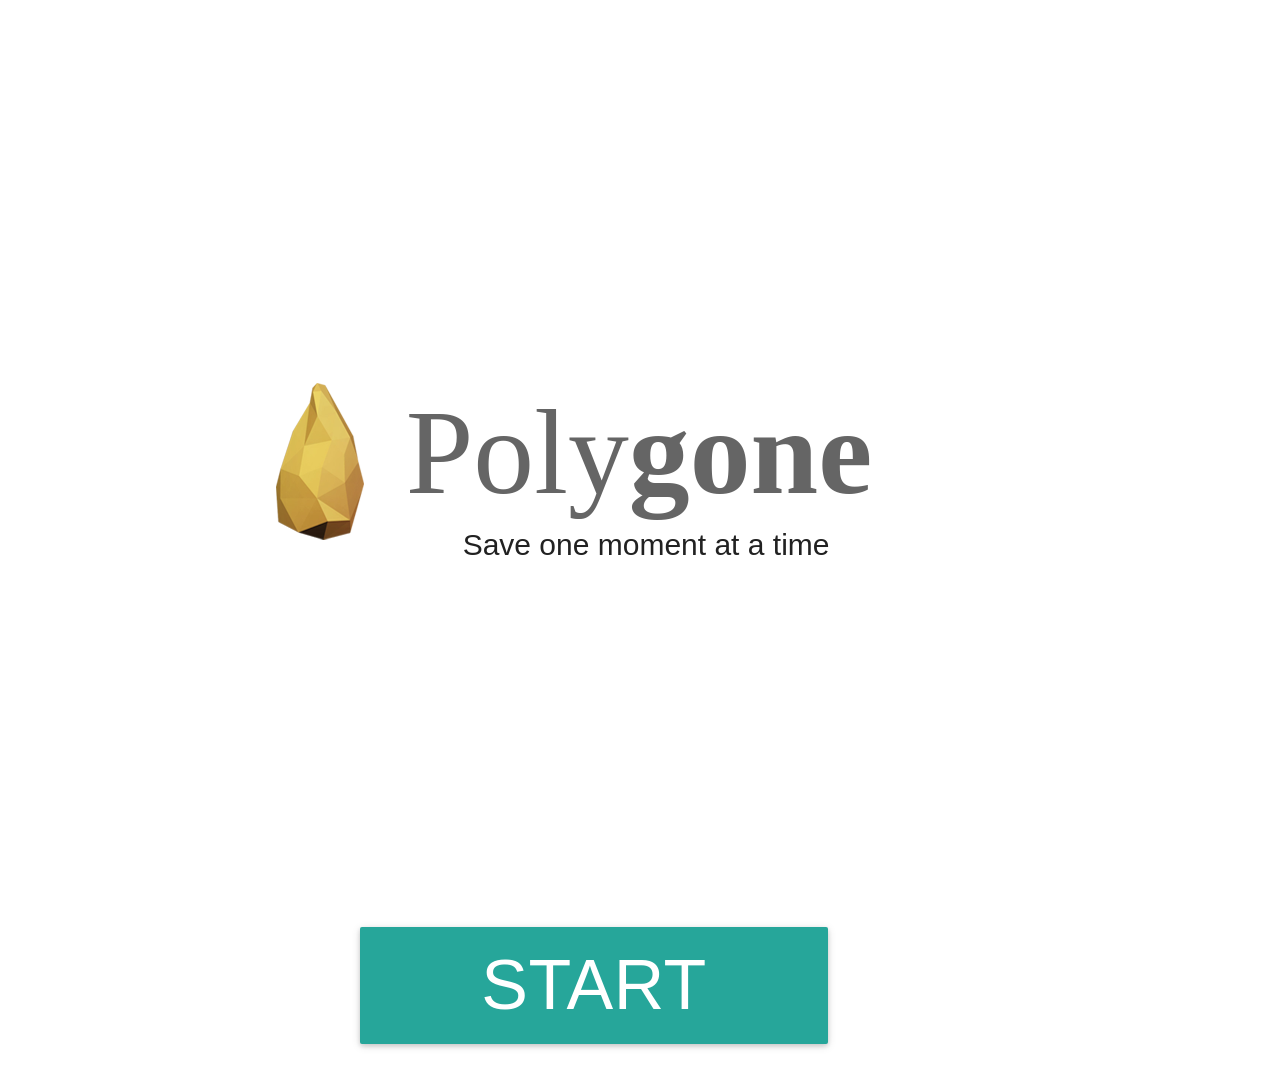
==== page2.html @ 6eb34884 "page 1 done Made first page" ====
<html>

<head>
    <link type="text/css" rel=stylesheet href="css/materialize.css" media="screen,projection">

    <link type="text/css" rel="stylesheet" href="css/animate.css">
    <link type="text/css" rel="stylesheet" href="css/style.css">
    <script src="js/jquery.min.js"></script>
    <script src="js/jquery.ui.shake.js"></script>
    <script src="js/jquery.md5.js"></script>


    <title>weHack Lift boys</title>
</head>

<body class="white lighten-2">



    <div class="container">
        <div class="row">&nbsp;</div>
        <div class="row">&nbsp;</div>
        <div class="row">&nbsp;</div>
        <div class="row">&nbsp;</div>
        <div class="row">&nbsp;</div>
        <div class="row">&nbsp;</div>
        <div class="row">&nbsp;</div>
        <div class="row">&nbsp;</div>
        <div class="row">&nbsp;</div>

        <div class="row" id="top">
            <div class="col s2 offset-s1" id="first"></div>
            <div class="col s8" id="second"> &nbsp;Poly<span id="gone">gone</span>
            </div>
            <div class="col s7 offset-s1" id="moto">Save one moment at a time</div>

        </div>
        <div class="row">&nbsp;</div>
        <div class="row">&nbsp;</div>
        <div class="row">&nbsp;</div>
        <div class="row">&nbsp;</div>
        <div class="row">&nbsp;</div>
        <div class="row">&nbsp;</div>
        <div class="row">&nbsp;</div>
        <div class="row">&nbsp;</div>
        <div class="row">
            <div class="col s4 offset-s2">

                
                    <a class="waves-effect waves-light btn-large" id="start">Start</a>
                
            </div>
        </div>
    </div>




</body>

</html>
---- css/style.css ----
html {
    overflow: hidden;
}


#first{
    
    background: url(images/Layer-1.png);
    width: 88px;
    height: 157px;
    right: 826px;
}

#second{
    color: #656565;
    font: 200 121.67px Roboto;
}

#gone{
    
    
    font-weight: 900;
}

#top{
    
    
}

#moto{
    font-size: 30px;
    margin-left: 10%;
}

#start{
    height: 117px;
    width: 468px;
    font-size: 70px;
    font: white;
    padding-top: 30px;
}
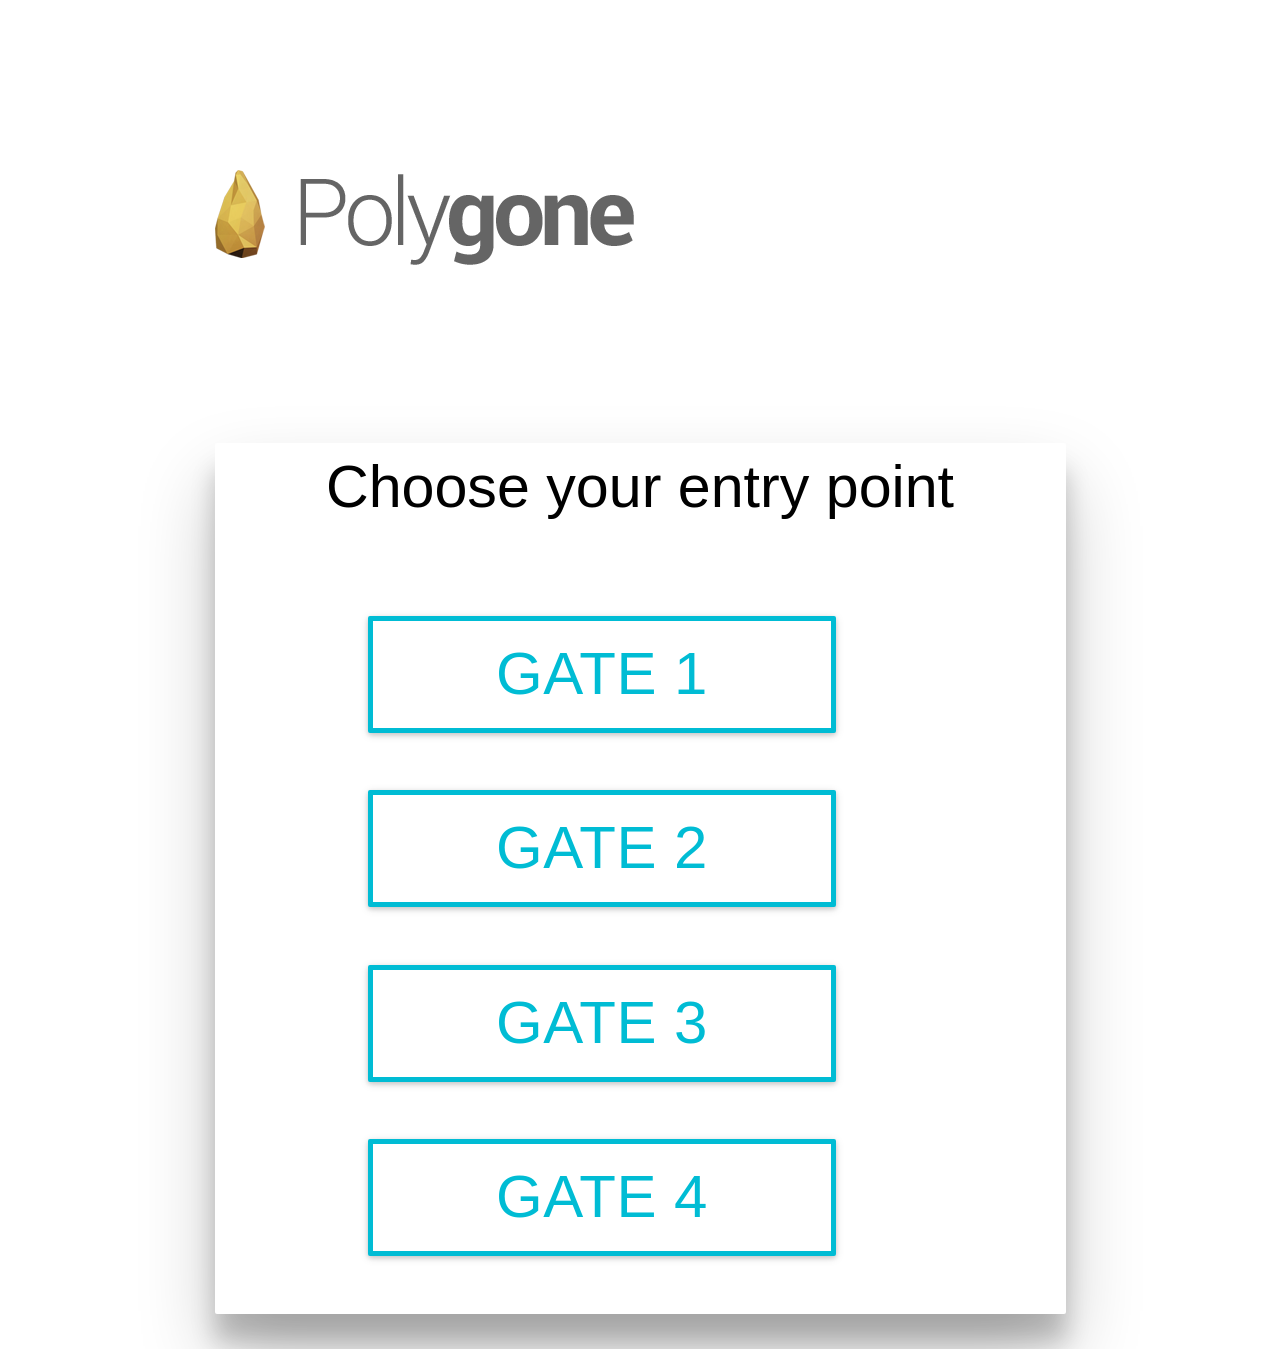
==== commit b9ee11d3: "header added all pages" ====
--- a/page2.html
+++ b/page2.html
@@ -22,35 +22,39 @@
         <div class="row">&nbsp;</div>
         <div class="row">&nbsp;</div>
         <div class="row">&nbsp;</div>
+        <div class="col s8" id = "header"></div>
         <div class="row">&nbsp;</div>
         <div class="row">&nbsp;</div>
         <div class="row">&nbsp;</div>
         <div class="row">&nbsp;</div>
-        <div class="row">&nbsp;</div>
-
-        <div class="row" id="top">
-            <div class="col s2 offset-s1" id="first"></div>
-            <div class="col s8" id="second"> &nbsp;Poly<span id="gone">gone</span>
-            </div>
-            <div class="col s7 offset-s1" id="moto">Save one moment at a time</div>
-
-        </div>
-        <div class="row">&nbsp;</div>
-        <div class="row">&nbsp;</div>
-        <div class="row">&nbsp;</div>
-        <div class="row">&nbsp;</div>
-        <div class="row">&nbsp;</div>
-        <div class="row">&nbsp;</div>
-        <div class="row">&nbsp;</div>
-        <div class="row">&nbsp;</div>
+        
         <div class="row">
-            <div class="col s4 offset-s2">
-
-                
-                    <a class="waves-effect waves-light btn-large" id="start">Start</a>
-                
+            <div class="col s12">
+                <div class="card white z-depth-5" id="card">
+                    <div class="card-content grey-text center-align">
+                        <span class="card-title" id="cardtitle">Choose your entry point</span>
+                        <div class="row">&nbsp;</div>
+                        <div class="row">&nbsp;</div>
+                    </div>
+                    <div class="col s8 offset-s2">
+                        <a class="waves-effect waves-light btn white" id="stuff" href="page3.html">Gate 1</a>
+                        <div class="row">&nbsp;</div>
+                        <a class="waves-effect waves-light btn white" id="stuff" href="page3.html">Gate 2</a>
+                        <div class="row">&nbsp;</div>
+                        <a class="waves-effect waves-light btn white" id="stuff" href="page3.html">Gate 3</a>
+                        <div class="row">&nbsp;</div>
+                        <a class="waves-effect waves-light btn white" id="stuff" href="page3.html">Gate 4</a>
+                        <div class="row">&nbsp;</div>
+                    </div>
+                </div>
             </div>
         </div>
+
+
+
+
+
+    </div>
     </div>
 
 
--- a/css/style.css
+++ b/css/style.css
@@ -39,3 +39,66 @@
     font: white;
     padding-top: 30px;
 }
+
+#card{
+    
+}
+
+#cardtitle{
+    color: black;
+    font-size: 59.17px;
+}
+
+#stuff{
+    height: 117px;
+    width: 468px;
+    font-size: 60px;
+    
+    padding-top: 35px;
+    color:  #00bcd4;
+    border: 5px;
+    border-color: #00bcd4;
+    border-style: solid;
+}
+
+#status{
+    font-size: 59.17px;
+    font-weight: lighter;
+}
+
+.circle{
+    border-radius: 50%;
+	width: 50px;
+	height: 50px;
+    background-color: gray;
+    margin-left: 40%;
+    margin-top:20%;
+}
+
+.circlegreen{
+    border-radius: 50%;
+	width: 50px;
+	height: 50px;
+    background-color: green;
+    margin-left: 40%;
+    margin-top:20%;
+}
+
+.circleyellow{
+    border-radius: 50%;
+	width: 50px;
+	height: 50px;
+    background-color: yellow;
+    margin-left: 40%;
+    margin-top:20%;
+}
+
+#result{
+}
+
+#header{
+    background: url(images/MergedLayers.png);
+    width: 419px;
+    height: 95px;
+    
+}
